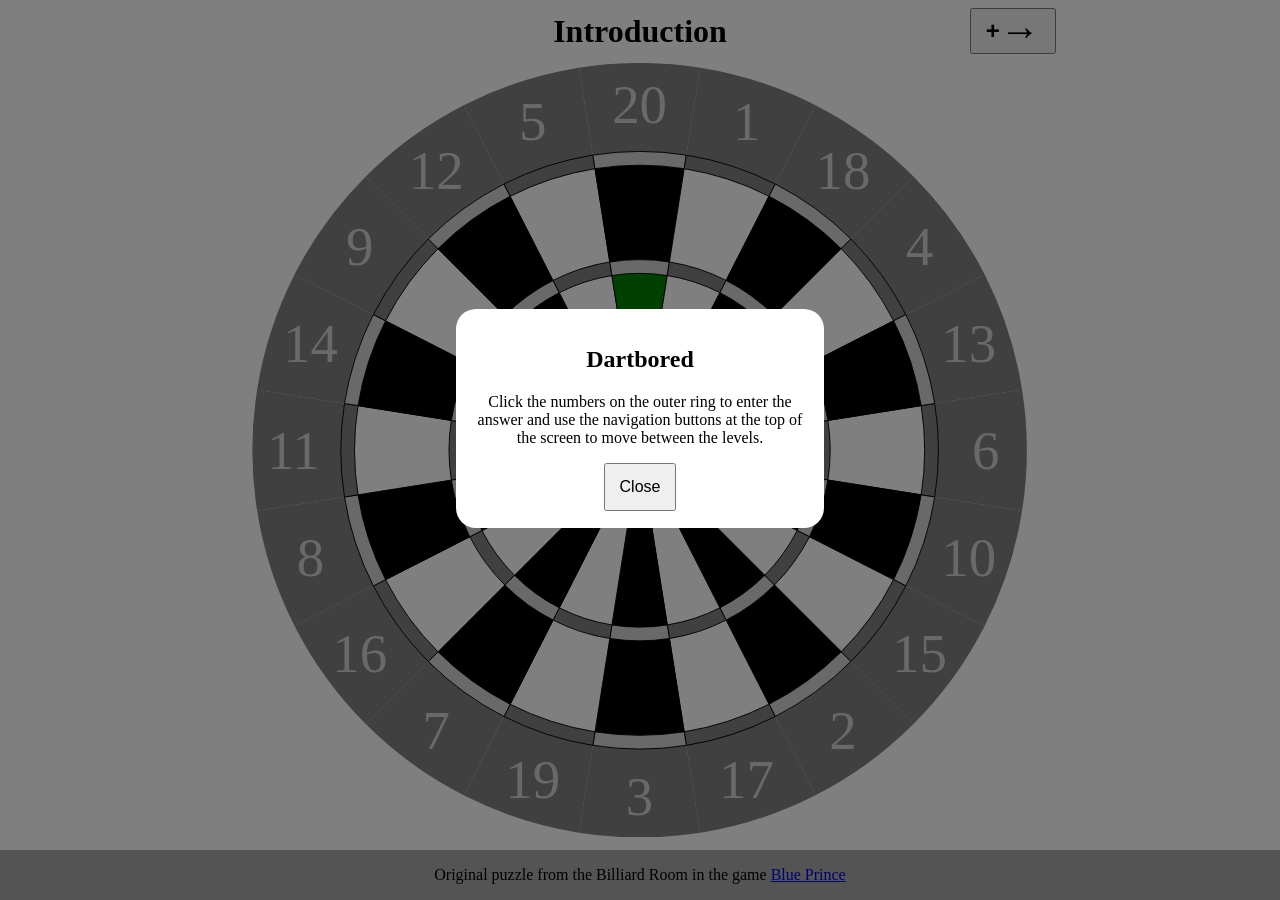
==== index.html @ 54d20271 "Renamed dartboard.html to index.html" ====
<!DOCTYPE html>
<html>
<head>
    <meta charset="UTF-8">
    <meta name="viewport" content="width=device-width, initial-scale=1.0">
    <title>Dartboard</title>
    <link rel="stylesheet" href="styles.css">
</head>
<body>
<div id="blur"></div>
<div id="game-container">
    
    
    <div id="board-container">
        <nav>
        <button class="nav-button" id="back-button"> &#8592 <p class="button-icon" id="back-icon">+</p></button>
        <h1 id="board-name"></h1>
        <button  class="nav-button" id="forward-button"><p class="button-icon" id="forward-icon">+</p> &#8594</button>
        
         </nav>
        <div id="pop-up">
            <h2 id="pop-up-title">Dartbored</h2>
            <p id="pop-up-text"> Click the numbers on the outer ring to enter the answer and use the navigation buttons at the top of the screen to move between the levels. </p>
            <button id="pop-up-button">Close</button>
        </div>
       
    </div>
    
    <script src="https://code.jquery.com/jquery-3.7.1.min.js"></script>
    <script type="module" src="js/main.js"></script>
     <footer>
        <p>Original puzzle from the Billiard Room in the game <a href="https://store.steampowered.com/app/1569580/Blue_Prince/">Blue Prince</a> </p>
    </footer>
</div>

</body>
</html>
---- styles.css ----
html,body{
    margin:0;
    padding:0;
}
body{
    display:flex;
    justify-content: center;
    max-height: 100dvh;
}
#game-container{
    min-height: 100dvh;
    height: auto;
    width:100%;
    display:flex;
    flex-direction: column;
    align-items: center;
}

nav{
    
    display:grid;
    grid-template-columns: 1fr 1fr 1fr;
    align-items: center;
    width: 100%;
    padding-top: 1%;
    padding-bottom: 1%;
    
}

.nav-button{
    font-size: 2.5rem;
    font-weight: bold;
    width: fit-content;
    padding-left:5%;
    padding-right:5%;
    margin-left:1%;
    margin-right:1%;
    display: flex;
    flex-direction: row;
    align-items: center;
    line-height: 1;

}

.button-icon{
    margin:0;
    margin:0;
    height:2rem;
    text-align: center;
    line-height: 2rem;
    font-family: sans-serif;
    
    
    font-size: 1.5rem;
}

#forward-button{
    justify-self: end;
}
#forward-text{
    margin-right:0.5rem;
}
#back-text{
    margin-left:0.5rem;
}


#board-name{
    justify-self: center;
    font-size:2rem;
    margin:0;
    align-self: center;
}
#board-container{
    flex:1;
    position: relative;
    display: flex;
    justify-content: center;
    align-items: center;
    width: fit-content;
    flex-direction: column;
}

.svg-box{
    height: 100%;
    width: 100%;
    max-width: 99vw;
    display:block;
    
}
.dark-segment{
    fill: black;
    stroke-width: 0.5;
    stroke:black;
}
.light-segment{
    fill: white;
     stroke-width: 0.5;
    stroke:black;
}
.double-ring.dark-segment,
.triple-ring.dark-segment{
    fill:lightgray;
}

.double-ring.light-segment,
.triple-ring.light-segment{
    fill:gray;
}


.outer-ring{
    fill:gray;
    stroke:none;
}
.outer-ring:hover{
    cursor: pointer;
    
}
.outer-ring:active{
    fill:lightgray;
    stroke:black;
    
}
.outer-ring text{
    fill:lightgray;
}
.outer-ring:active text{
    fill: gray;
    stroke:none;
}
.bull{
    fill:gray;
}

.outer-bull{
    fill: black;
}

.numbers{
    text-anchor: middle;
    dominant-baseline: central;
    font-size: 2em;
}


.plus.dark-segment,
.plus.light-segment{
    fill:green;
}
.minus.dark-segment,
.minus.light-segment{
    fill:yellow;
}
.mult.dark-segment,
.mult.light-segment{
    fill:hotpink;
}
.devide.dark-segment,
.devide.light-segment{
    fill:purple;
}

#pop-up{
    width: 40%;
    height:auto;
    padding: 2%;
    background-color: white;
    z-index: 2;
    position: absolute;
    border-radius: 20px;
    text-align: center;
    
    
}
#pop-up-button{
    font-size: 1em;
    padding: 4%;
}
footer{
    background-color: darkgray;
    text-align: center;
    line-height: 2vh;
    margin-top: 1%;
    width: 100%;
}

#blur{
    position:fixed;
    width: 100%;
    height: 100%;
    top:0;
    left:0;
    background-color: rgba(0,0,0,0.5);
    z-index: 1;
}

@media (max-width: 650px){
    #pop-up{
        width:70%;
    }
    #board-name{
        font-size: 1.5rem;
    }
}
@media (max-width: 450px){
    #pop-up{
        width: 85%;
    }

}
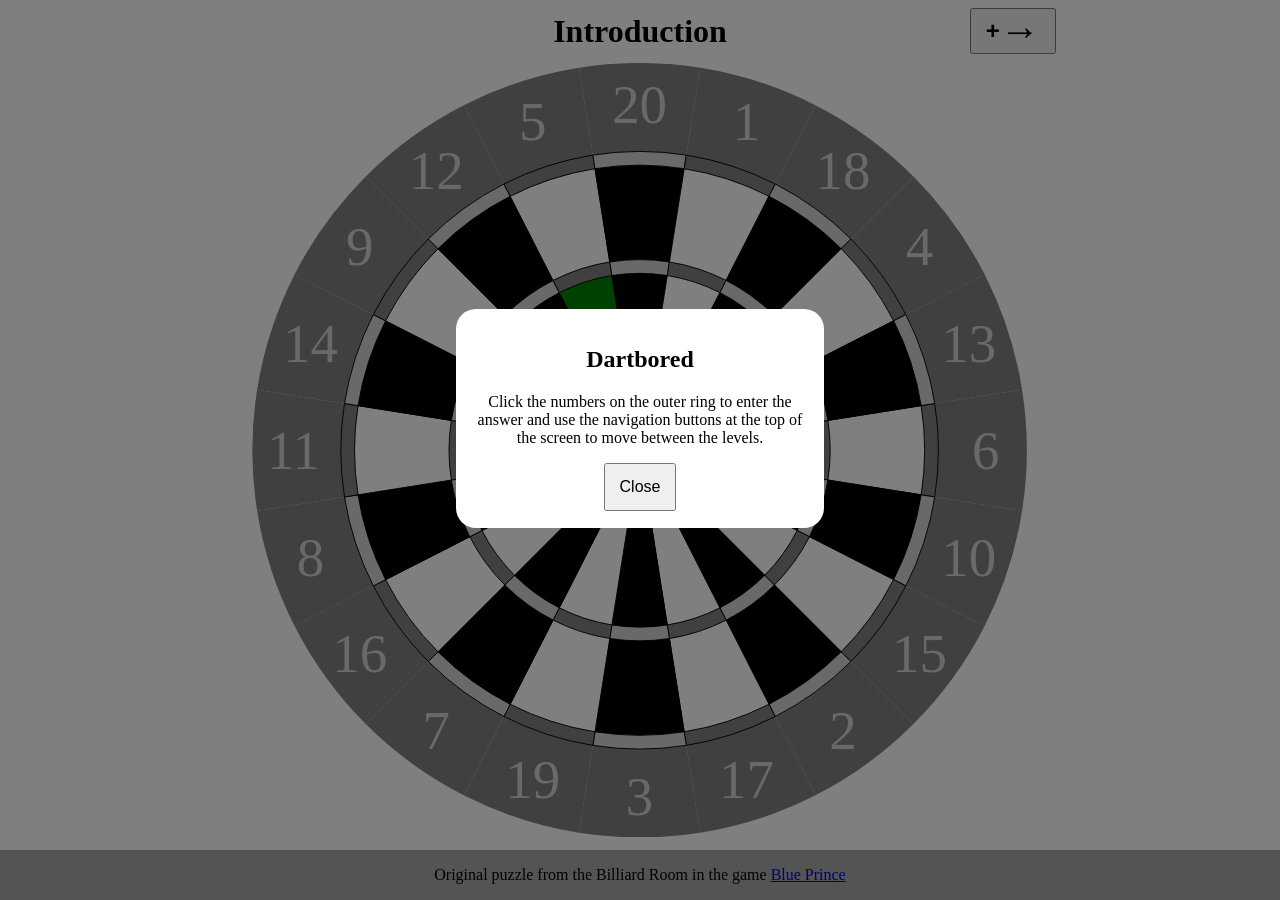
==== commit 3b897385: "Small changes to clean up the code" ====
--- a/index.html
+++ b/index.html
@@ -1,5 +1,5 @@
 <!DOCTYPE html>
-<html>
+<html lang="en">
 <head>
     <meta charset="UTF-8">
     <meta name="viewport" content="width=device-width, initial-scale=1.0">
@@ -13,9 +13,9 @@
     
     <div id="board-container">
         <nav>
-        <button class="nav-button" id="back-button"> &#8592 <p class="button-icon" id="back-icon">+</p></button>
+        <button class="nav-button" id="back-button"> &#8592 <span class="button-icon" id="back-icon">+</span></button>
         <h1 id="board-name"></h1>
-        <button  class="nav-button" id="forward-button"><p class="button-icon" id="forward-icon">+</p> &#8594</button>
+        <button  class="nav-button" id="forward-button"><span class="button-icon" id="forward-icon">+</span> &#8594</button>
         
          </nav>
         <div id="pop-up">
@@ -26,7 +26,6 @@
        
     </div>
     
-    <script src="https://code.jquery.com/jquery-3.7.1.min.js"></script>
     <script type="module" src="js/main.js"></script>
      <footer>
         <p>Original puzzle from the Billiard Room in the game <a href="https://store.steampowered.com/app/1569580/Blue_Prince/">Blue Prince</a> </p>
--- a/styles.css
+++ b/styles.css
@@ -156,8 +156,8 @@
 .mult.light-segment{
     fill:hotpink;
 }
-.devide.dark-segment,
-.devide.light-segment{
+.divide.dark-segment,
+.divide.light-segment{
     fill:purple;
 }
 
@@ -194,6 +194,9 @@
     background-color: rgba(0,0,0,0.5);
     z-index: 1;
 }
+a{
+    white-space: nowrap;
+}
 
 @media (max-width: 650px){
     #pop-up{
